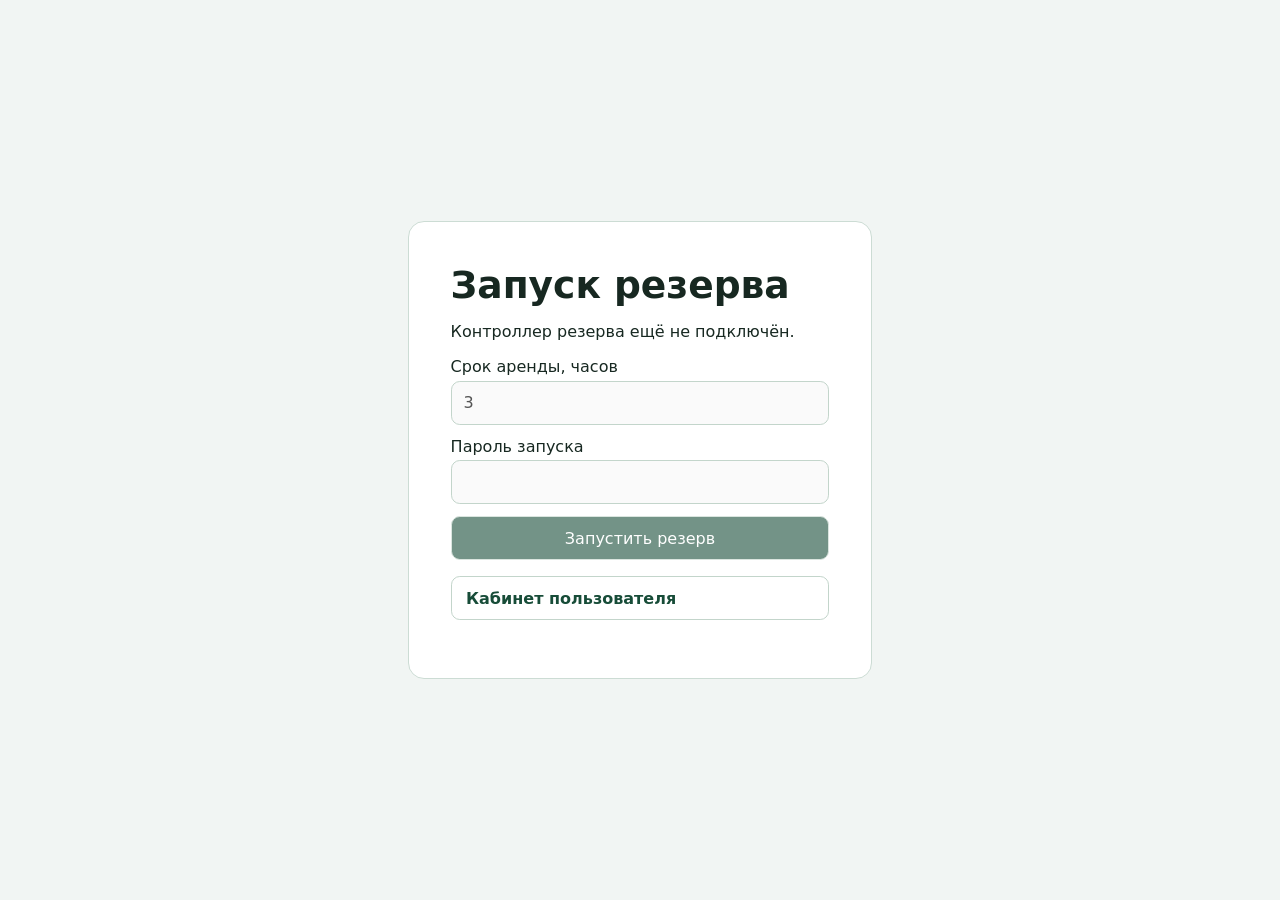
==== admin/index.html @ 3b5ad9b5 "Publish ArcPass emergency administration page" ====
<!doctype html>
<html lang="ru">
<head>
  <meta charset="utf-8">
  <meta name="viewport" content="width=device-width, initial-scale=1">
  <meta name="robots" content="noindex">
  <meta name="referrer" content="no-referrer">
  <meta name="emergency-origin" content="">
  <meta http-equiv="Content-Security-Policy"
        content="default-src 'none'; script-src 'self'; style-src 'self'; connect-src 'none'; base-uri 'none'; form-action 'none'">
  <title>Запуск резерва · ArcPass</title>
  <link rel="stylesheet" href="../site.css">
  <script src="./admin.js" defer></script>
</head>
<body>
  <main class="emergency-admin">
    <h1>Запуск резерва</h1>
    <p id="status" role="status">Подключаемся к контроллеру…</p>
    <p id="launch-feedback" role="alert" hidden></p>
    <form id="launch" method="post">
      <fieldset id="launch-fields" disabled>
        <label>Срок аренды, часов
          <input name="hours" type="number" min="1" max="24" value="3" required>
        </label>
        <label>Пароль запуска
          <input name="password" type="password" autocomplete="current-password" maxlength="512" required>
        </label>
        <button type="submit">Запустить резерв</button>
      </fieldset>
    </form>
    <p><a href="../">Кабинет пользователя</a></p>
  </main>
</body>
</html>
---- site.css ----
:root {
  color-scheme: light;
  font-family: "Inter", system-ui, sans-serif;
  background: #f1f5f3;
  color: #172821;
}

body {
  display: grid;
  min-height: 100vh;
  min-height: 100dvh;
  margin: 0;
  padding: 1rem;
  box-sizing: border-box;
  place-items: center;
}

main {
  width: min(100%, 29rem);
  box-sizing: border-box;
  padding: clamp(1.4rem, 6vw, 2.6rem);
  border: 1px solid #ccdcd4;
  border-radius: 1rem;
  background: #fff;
}

h1 {
  margin: 0 0 0.8rem;
  font-size: clamp(1.7rem, 7vw, 2.35rem);
  line-height: 1.12;
}

nav {
  display: grid;
  gap: 0.5rem;
}

nav[hidden] {
  display: none;
}

a {
  box-sizing: border-box;
  min-height: 2.75rem;
  padding: 0.65rem 0.9rem;
  border: 1px solid #c3d5cb;
  border-radius: 0.55rem;
  color: #174c38;
  font: inherit;
  font-weight: 600;
}

a {
  display: flex;
  justify-content: space-between;
  align-items: center;
  gap: 0.75rem;
  text-decoration: none;
}

a:hover {
  background: #eaf3ee;
}

:focus-visible {
  outline: 3px solid #278661;
  outline-offset: 3px;
}

.emergency-admin fieldset { display: grid; gap: .75rem; margin: 0; padding: 0; border: 0; }
.emergency-admin label { display: grid; gap: .3rem; }
.emergency-admin input, .emergency-admin button {
  box-sizing: border-box; width: 100%; min-height: 2.75rem; padding: .55rem .75rem; font: inherit;
  border: 1px solid #c3d5cb; border-radius: .55rem;
}
.emergency-admin button { color: white; background: #174c38; cursor: pointer; }
.emergency-admin button:disabled { opacity: .6; cursor: default; }
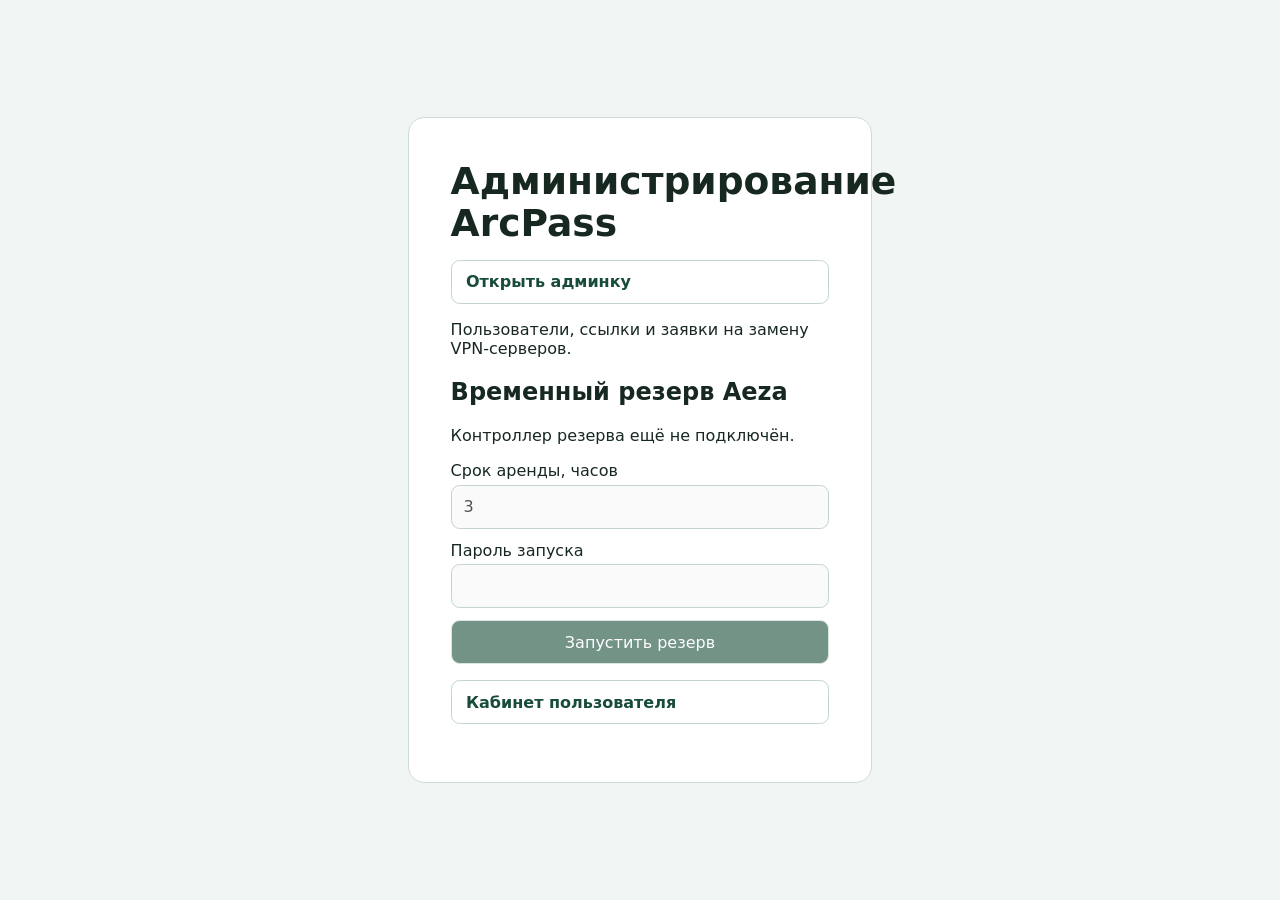
==== commit e998c471: "Connect ArcPass to the Russian control server" ====
--- a/admin/index.html
+++ b/admin/index.html
@@ -5,18 +5,20 @@
   <meta name="viewport" content="width=device-width, initial-scale=1">
   <meta name="robots" content="noindex">
   <meta name="referrer" content="no-referrer">
-  <meta name="emergency-origin" content="">
+  <meta name="emergency-origin" content="https://functions.yandexcloud.net/d4el0c9fdaprakf7lnal">
   <meta http-equiv="Content-Security-Policy"
-        content="default-src 'none'; script-src 'self'; style-src 'self'; connect-src 'none'; base-uri 'none'; form-action 'none'">
-  <title>Запуск резерва · ArcPass</title>
-  <link rel="stylesheet" href="../site.css">
-  <script src="./admin.js" defer></script>
+        content="default-src 'none'; script-src 'self'; style-src 'self'; connect-src https://functions.yandexcloud.net; base-uri 'none'; form-action 'none'">
+  <title>Администрирование · ArcPass</title>
+  <link rel="stylesheet" href="../site.css?v=feedback-1">
+  <script src="./admin.js?v=feedback-1" defer></script>
 </head>
 <body>
   <main class="emergency-admin">
-    <h1>Запуск резерва</h1>
+    <h1>Администрирование ArcPass</h1>
+    <p><a class="button" id="control-panel" href="https://194.226.139.8/admin/login">Открыть админку</a></p>
+    <p>Пользователи, ссылки и заявки на замену VPN-серверов.</p>
+    <h2>Временный резерв Aeza</h2>
     <p id="status" role="status">Подключаемся к контроллеру…</p>
-    <p id="launch-feedback" role="alert" hidden></p>
     <form id="launch" method="post">
       <fieldset id="launch-fields" disabled>
         <label>Срок аренды, часов
@@ -28,6 +30,7 @@
         <button type="submit">Запустить резерв</button>
       </fieldset>
     </form>
+    <p id="launch-feedback" class="action-feedback" role="status"></p>
     <p><a href="../">Кабинет пользователя</a></p>
   </main>
 </body>
--- a/site.css
+++ b/site.css
@@ -75,3 +75,30 @@
 }
 .emergency-admin button { color: white; background: #174c38; cursor: pointer; }
 .emergency-admin button:disabled { opacity: .6; cursor: default; }
+
+.portal { display: block; padding: clamp(1rem, 4vw, 2.5rem) 1rem; }
+.portal [hidden] { display: none !important; }
+.portal .portal-shell { display: grid; gap: 1rem; width: min(100%, 36rem); margin: 0 auto; padding: 0; border: 0; background: transparent; }
+.portal section { min-width: 0; padding: clamp(1.1rem, 4vw, 1.8rem); border: 1px solid #ccdcd4; border-radius: 1rem; background: #fff; }
+.portal-header { display: flex; align-items: baseline; justify-content: space-between; gap: 1rem; }
+.portal h2 { margin: 0 0 .65rem; font-size: 1.2rem; }
+.portal p { margin: .65rem 0; line-height: 1.5; }
+.portal-form { display: grid; gap: .55rem; }
+.portal-form label { font-weight: 650; }
+.portal input, .portal textarea, .portal button { box-sizing: border-box; width: 100%; min-height: 2.75rem; padding: .55rem .75rem; border: 1px solid #9db3a8; border-radius: .55rem; font: inherit; }
+.portal textarea { resize: vertical; overflow-wrap: anywhere; background: #f8faf9; }
+.portal button { color: #fff; background: #174c38; cursor: pointer; font-weight: 650; }
+.portal button:disabled { opacity: .6; cursor: default; }
+.portal .quiet { width: auto; color: #174c38; background: #fff; }
+.portal small, .portal #updated { color: #4d6259; }
+.portal-notice { padding: .6rem .75rem; border-radius: .5rem; background: #edf5f0; }
+.action-feedback:empty { margin: 0; }
+.action-feedback:not(:empty) { margin: .5rem 0; padding: .6rem .75rem; border-radius: .5rem; background: #edf5f0; }
+.action-feedback[data-tone="success"] { color: #174c38; font-weight: 650; }
+.action-feedback[data-tone="warning"]:not(:empty) { color: #743d16; background: #fff3e5; }
+.portal details { border-top: 1px solid #d2ddd7; padding: .6rem 0; }
+.portal summary { cursor: pointer; font-weight: 650; }
+.portal .manual-link summary { color: #4d6259; font-size: .9rem; }
+.portal .manual-link textarea { display: block; margin-top: .5rem; }
+.portal li { margin-top: .4rem; }
+.portal li a { display: inline; padding: 0; border: 0; text-decoration: underline; }
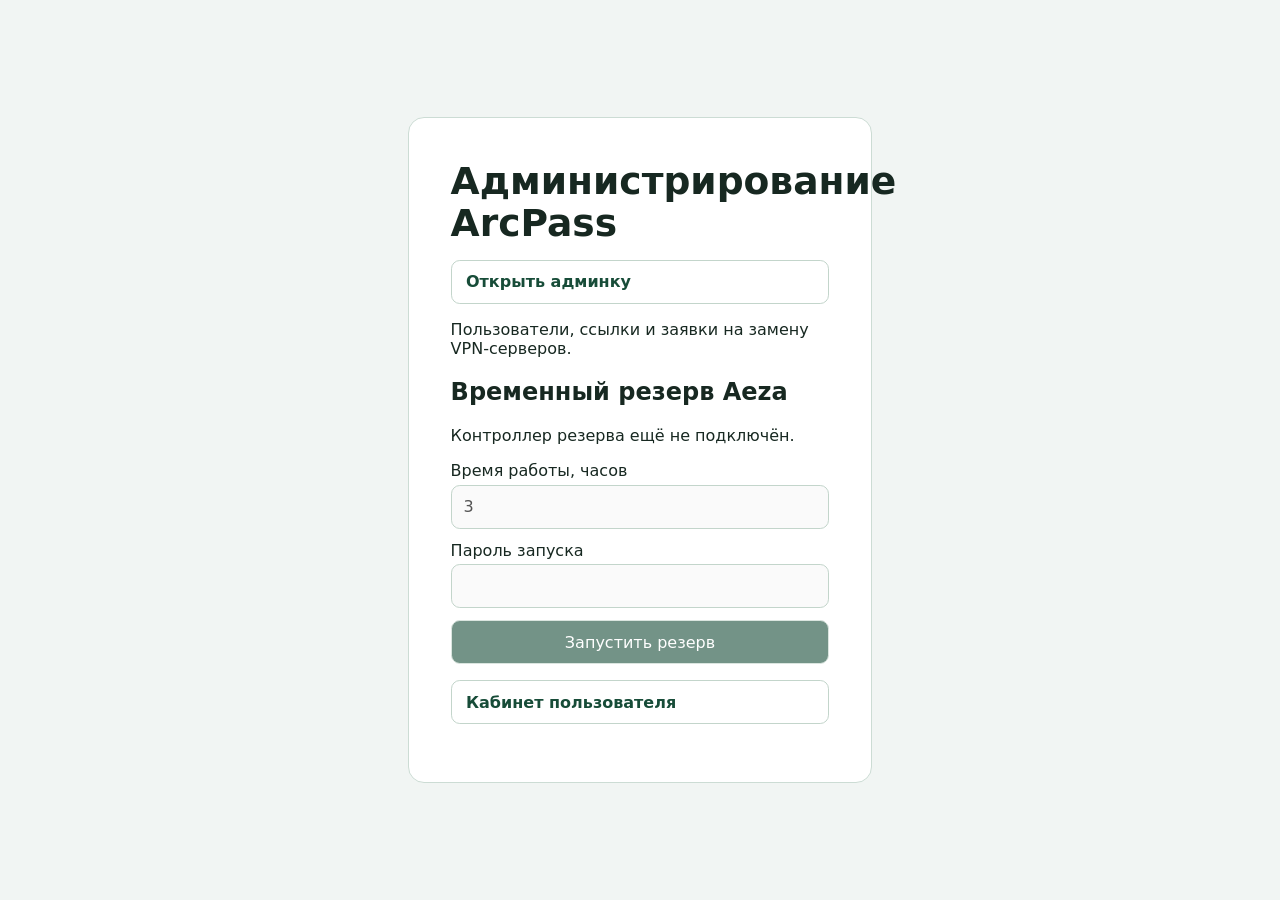
==== commit 7033baf7: "Remove payment and pricing language from cabinet interfaces" ====
--- a/admin/index.html
+++ b/admin/index.html
@@ -10,7 +10,7 @@
         content="default-src 'none'; script-src 'self'; style-src 'self'; connect-src https://functions.yandexcloud.net; base-uri 'none'; form-action 'none'">
   <title>Администрирование · ArcPass</title>
   <link rel="stylesheet" href="../site.css?v=feedback-1">
-  <script src="./admin.js?v=feedback-1" defer></script>
+  <script src="./admin.js?v=neutral-1" defer></script>
 </head>
 <body>
   <main class="emergency-admin">
@@ -21,7 +21,7 @@
     <p id="status" role="status">Подключаемся к контроллеру…</p>
     <form id="launch" method="post">
       <fieldset id="launch-fields" disabled>
-        <label>Срок аренды, часов
+        <label>Время работы, часов
           <input name="hours" type="number" min="1" max="24" value="3" required>
         </label>
         <label>Пароль запуска
--- a/site.css
+++ b/site.css
@@ -1,104 +1,118 @@
-:root {
-  color-scheme: light;
-  font-family: "Inter", system-ui, sans-serif;
-  background: #f1f5f3;
-  color: #172821;
-}
-
-body {
-  display: grid;
-  min-height: 100vh;
-  min-height: 100dvh;
-  margin: 0;
-  padding: 1rem;
-  box-sizing: border-box;
-  place-items: center;
-}
-
-main {
-  width: min(100%, 29rem);
-  box-sizing: border-box;
-  padding: clamp(1.4rem, 6vw, 2.6rem);
-  border: 1px solid #ccdcd4;
-  border-radius: 1rem;
-  background: #fff;
-}
-
-h1 {
-  margin: 0 0 0.8rem;
-  font-size: clamp(1.7rem, 7vw, 2.35rem);
-  line-height: 1.12;
-}
-
-nav {
-  display: grid;
-  gap: 0.5rem;
-}
-
-nav[hidden] {
-  display: none;
-}
-
-a {
-  box-sizing: border-box;
-  min-height: 2.75rem;
-  padding: 0.65rem 0.9rem;
-  border: 1px solid #c3d5cb;
-  border-radius: 0.55rem;
-  color: #174c38;
-  font: inherit;
-  font-weight: 600;
-}
-
-a {
-  display: flex;
-  justify-content: space-between;
-  align-items: center;
-  gap: 0.75rem;
-  text-decoration: none;
-}
-
-a:hover {
-  background: #eaf3ee;
-}
-
-:focus-visible {
-  outline: 3px solid #278661;
-  outline-offset: 3px;
-}
-
-.emergency-admin fieldset { display: grid; gap: .75rem; margin: 0; padding: 0; border: 0; }
-.emergency-admin label { display: grid; gap: .3rem; }
-.emergency-admin input, .emergency-admin button {
-  box-sizing: border-box; width: 100%; min-height: 2.75rem; padding: .55rem .75rem; font: inherit;
-  border: 1px solid #c3d5cb; border-radius: .55rem;
-}
-.emergency-admin button { color: white; background: #174c38; cursor: pointer; }
-.emergency-admin button:disabled { opacity: .6; cursor: default; }
-
-.portal { display: block; padding: clamp(1rem, 4vw, 2.5rem) 1rem; }
-.portal [hidden] { display: none !important; }
-.portal .portal-shell { display: grid; gap: 1rem; width: min(100%, 36rem); margin: 0 auto; padding: 0; border: 0; background: transparent; }
-.portal section { min-width: 0; padding: clamp(1.1rem, 4vw, 1.8rem); border: 1px solid #ccdcd4; border-radius: 1rem; background: #fff; }
-.portal-header { display: flex; align-items: baseline; justify-content: space-between; gap: 1rem; }
-.portal h2 { margin: 0 0 .65rem; font-size: 1.2rem; }
-.portal p { margin: .65rem 0; line-height: 1.5; }
-.portal-form { display: grid; gap: .55rem; }
-.portal-form label { font-weight: 650; }
-.portal input, .portal textarea, .portal button { box-sizing: border-box; width: 100%; min-height: 2.75rem; padding: .55rem .75rem; border: 1px solid #9db3a8; border-radius: .55rem; font: inherit; }
-.portal textarea { resize: vertical; overflow-wrap: anywhere; background: #f8faf9; }
-.portal button { color: #fff; background: #174c38; cursor: pointer; font-weight: 650; }
-.portal button:disabled { opacity: .6; cursor: default; }
-.portal .quiet { width: auto; color: #174c38; background: #fff; }
-.portal small, .portal #updated { color: #4d6259; }
-.portal-notice { padding: .6rem .75rem; border-radius: .5rem; background: #edf5f0; }
-.action-feedback:empty { margin: 0; }
-.action-feedback:not(:empty) { margin: .5rem 0; padding: .6rem .75rem; border-radius: .5rem; background: #edf5f0; }
-.action-feedback[data-tone="success"] { color: #174c38; font-weight: 650; }
-.action-feedback[data-tone="warning"]:not(:empty) { color: #743d16; background: #fff3e5; }
-.portal details { border-top: 1px solid #d2ddd7; padding: .6rem 0; }
-.portal summary { cursor: pointer; font-weight: 650; }
-.portal .manual-link summary { color: #4d6259; font-size: .9rem; }
-.portal .manual-link textarea { display: block; margin-top: .5rem; }
-.portal li { margin-top: .4rem; }
-.portal li a { display: inline; padding: 0; border: 0; text-decoration: underline; }
+:root {
+  color-scheme: light;
+  font-family: "Inter", system-ui, sans-serif;
+  background: #f1f5f3;
+  color: #172821;
+}
+
+body {
+  display: grid;
+  min-height: 100vh;
+  min-height: 100dvh;
+  margin: 0;
+  padding: 1rem;
+  box-sizing: border-box;
+  place-items: center;
+}
+
+main {
+  width: min(100%, 29rem);
+  box-sizing: border-box;
+  padding: clamp(1.4rem, 6vw, 2.6rem);
+  border: 1px solid #ccdcd4;
+  border-radius: 1rem;
+  background: #fff;
+}
+
+h1 {
+  margin: 0 0 0.8rem;
+  font-size: clamp(1.7rem, 7vw, 2.35rem);
+  line-height: 1.12;
+}
+
+nav {
+  display: grid;
+  gap: 0.5rem;
+}
+
+nav[hidden] {
+  display: none;
+}
+
+a {
+  box-sizing: border-box;
+  min-height: 2.75rem;
+  padding: 0.65rem 0.9rem;
+  border: 1px solid #c3d5cb;
+  border-radius: 0.55rem;
+  color: #174c38;
+  font: inherit;
+  font-weight: 600;
+}
+
+a {
+  display: flex;
+  justify-content: space-between;
+  align-items: center;
+  gap: 0.75rem;
+  text-decoration: none;
+}
+
+a:hover {
+  background: #eaf3ee;
+}
+
+:focus-visible {
+  outline: 3px solid #278661;
+  outline-offset: 3px;
+}
+
+.emergency-admin fieldset { display: grid; gap: .75rem; margin: 0; padding: 0; border: 0; }
+.emergency-admin label { display: grid; gap: .3rem; }
+.emergency-admin input, .emergency-admin button {
+  box-sizing: border-box; width: 100%; min-height: 2.75rem; padding: .55rem .75rem; font: inherit;
+  border: 1px solid #c3d5cb; border-radius: .55rem;
+}
+.emergency-admin button { color: white; background: #174c38; cursor: pointer; }
+.emergency-admin button:disabled { opacity: .6; cursor: default; }
+
+.portal { display: block; padding: clamp(1rem, 4vw, 2.5rem) 1rem; }
+.portal [hidden] { display: none !important; }
+.portal .portal-shell { display: grid; gap: 1rem; width: min(100%, 36rem); margin: 0 auto; padding: 0; border: 0; background: transparent; }
+.portal section { min-width: 0; padding: clamp(1.1rem, 4vw, 1.8rem); border: 1px solid #ccdcd4; border-radius: 1rem; background: #fff; }
+.portal-header { display: flex; align-items: baseline; justify-content: space-between; gap: 1rem; }
+.portal h2 { margin: 0 0 .65rem; font-size: 1.2rem; }
+.portal p { margin: .65rem 0; line-height: 1.5; }
+.portal-form { display: grid; gap: .55rem; }
+.portal-form label { font-weight: 650; }
+.portal input, .portal textarea, .portal button { box-sizing: border-box; width: 100%; min-height: 2.75rem; padding: .55rem .75rem; border: 1px solid #9db3a8; border-radius: .55rem; font: inherit; }
+.portal textarea { resize: vertical; overflow-wrap: anywhere; background: #f8faf9; }
+.portal button { color: #fff; background: #174c38; cursor: pointer; font-weight: 650; }
+.portal button:disabled { opacity: .6; cursor: default; }
+.portal .quiet { width: auto; color: #174c38; background: #fff; }
+.portal small, .portal #updated { color: #4d6259; }
+.portal-notice { padding: .6rem .75rem; border-radius: .5rem; background: #edf5f0; }
+.action-feedback:empty { margin: 0; }
+.action-feedback:not(:empty) { margin: .5rem 0; padding: .6rem .75rem; border-radius: .5rem; background: #edf5f0; }
+.action-feedback[data-tone="success"] { color: #174c38; font-weight: 650; }
+.action-feedback[data-tone="warning"]:not(:empty) { color: #743d16; background: #fff3e5; }
+.portal details { border-top: 1px solid #d2ddd7; padding: .6rem 0; }
+.portal summary { cursor: pointer; font-weight: 650; }
+.portal .manual-link summary { color: #4d6259; font-size: .9rem; }
+.portal .manual-link textarea { display: block; margin-top: .5rem; }
+.portal li { margin-top: .4rem; }
+.portal li a { display: inline; padding: 0; border: 0; text-decoration: underline; }
+
+/* Connection methods keep their links and instructions together. */
+.primary-method { padding: 1rem; border: 1px solid #a6c7b6; border-radius: .75rem; background: #f3f8f5; }
+.method-label { color: #175941; font-size: .8rem; font-weight: 750; letter-spacing: .03em; }
+.primary-method > .method-label { margin-top: 0; }
+.alternative-method { margin-top: 1.1rem; border: 1px solid #d2ddd7; border-radius: .75rem; }
+.alternative-method > summary { padding: .9rem 1rem; min-height: 44px; cursor: pointer; font-weight: 650; }
+.alternative-method[open] > summary { border-bottom: 1px solid #d2ddd7; }
+.method-content { padding: .25rem 1rem 1rem; }
+.connection-guide { margin-top: 1.1rem; }
+.connection-guide h3 { margin: 0 0 .6rem; font-size: 1rem; line-height: 1.4; }
+.connection-guide ol { padding-inline-start: 1.35rem; line-height: 1.55; }
+.portal details.alternative-method { padding: 0; border: 1px solid #d2ddd7; }
+.portal .alternative-method > summary { padding: .9rem 1rem; }
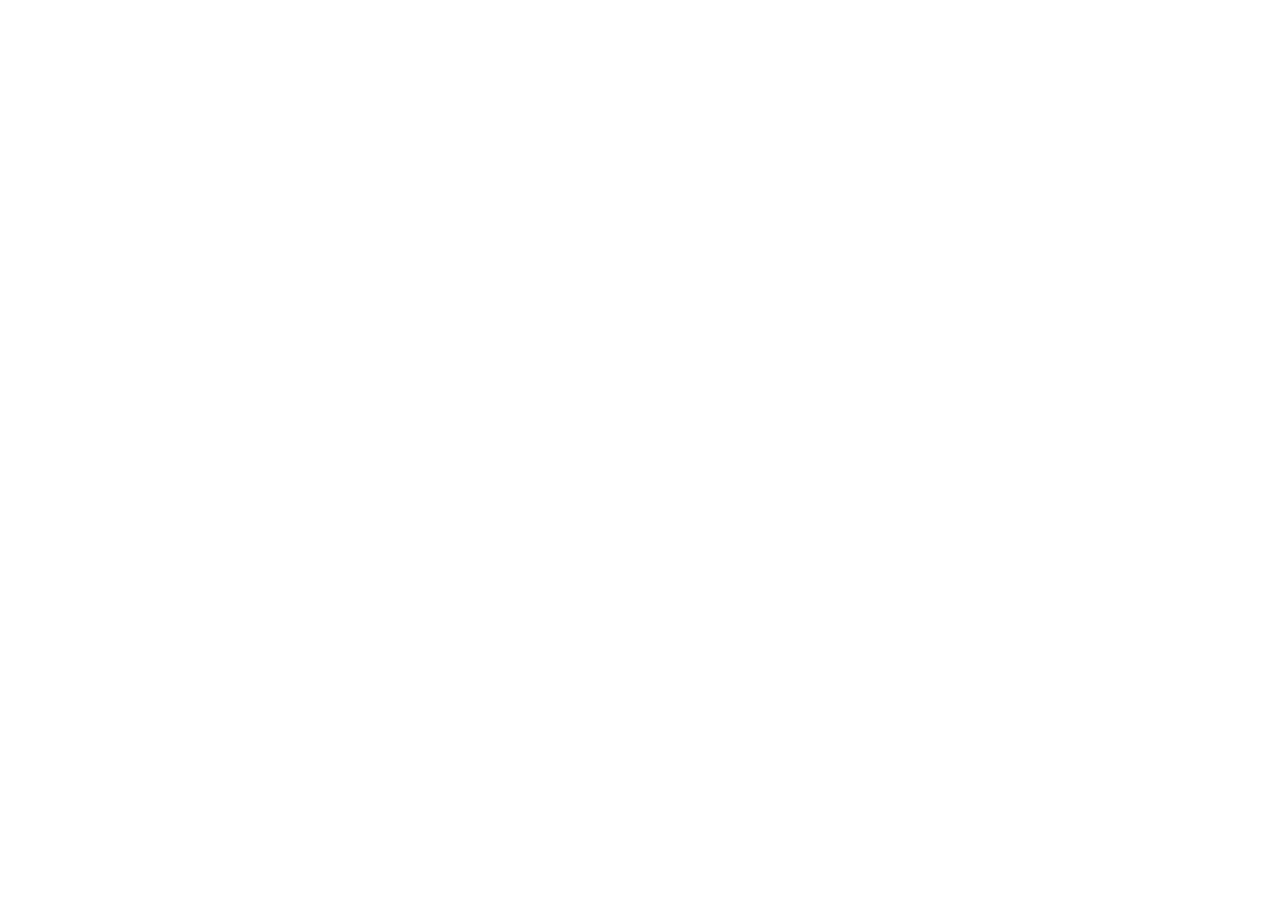
==== commit ed5eec24: "Remove retired reserve UI and redirect legacy admin to current panel" ====
--- a/admin/index.html
+++ b/admin/index.html
@@ -5,33 +5,15 @@
   <meta name="viewport" content="width=device-width, initial-scale=1">
   <meta name="robots" content="noindex">
   <meta name="referrer" content="no-referrer">
-  <meta name="emergency-origin" content="https://functions.yandexcloud.net/d4el0c9fdaprakf7lnal">
-  <meta http-equiv="Content-Security-Policy"
-        content="default-src 'none'; script-src 'self'; style-src 'self'; connect-src https://functions.yandexcloud.net; base-uri 'none'; form-action 'none'">
-  <title>Администрирование · ArcPass</title>
-  <link rel="stylesheet" href="../site.css?v=feedback-1">
-  <script src="./admin.js?v=neutral-1" defer></script>
+  <meta http-equiv="refresh" content="0; url=https://194.226.139.8/admin">
+  <meta http-equiv="Content-Security-Policy" content="default-src 'none'; style-src 'self'; base-uri 'none'; form-action 'none'">
+  <title>Переход в админку</title>
+  <link rel="stylesheet" href="../site.css?v=cleanup-1">
 </head>
 <body>
-  <main class="emergency-admin">
-    <h1>Администрирование ArcPass</h1>
-    <p><a class="button" id="control-panel" href="https://194.226.139.8/admin/login">Открыть админку</a></p>
-    <p>Пользователи, ссылки и заявки на замену VPN-серверов.</p>
-    <h2>Временный резерв Aeza</h2>
-    <p id="status" role="status">Подключаемся к контроллеру…</p>
-    <form id="launch" method="post">
-      <fieldset id="launch-fields" disabled>
-        <label>Время работы, часов
-          <input name="hours" type="number" min="1" max="24" value="3" required>
-        </label>
-        <label>Пароль запуска
-          <input name="password" type="password" autocomplete="current-password" maxlength="512" required>
-        </label>
-        <button type="submit">Запустить резерв</button>
-      </fieldset>
-    </form>
-    <p id="launch-feedback" class="action-feedback" role="status"></p>
-    <p><a href="../">Кабинет пользователя</a></p>
+  <main>
+    <h1>Переход в админку</h1>
+    <p><a href="https://194.226.139.8/admin">Открыть админку</a></p>
   </main>
 </body>
 </html>
--- a/site.css
+++ b/site.css
@@ -67,15 +67,6 @@
   outline-offset: 3px;
 }
 
-.emergency-admin fieldset { display: grid; gap: .75rem; margin: 0; padding: 0; border: 0; }
-.emergency-admin label { display: grid; gap: .3rem; }
-.emergency-admin input, .emergency-admin button {
-  box-sizing: border-box; width: 100%; min-height: 2.75rem; padding: .55rem .75rem; font: inherit;
-  border: 1px solid #c3d5cb; border-radius: .55rem;
-}
-.emergency-admin button { color: white; background: #174c38; cursor: pointer; }
-.emergency-admin button:disabled { opacity: .6; cursor: default; }
-
 .portal { display: block; padding: clamp(1rem, 4vw, 2.5rem) 1rem; }
 .portal [hidden] { display: none !important; }
 .portal .portal-shell { display: grid; gap: 1rem; width: min(100%, 36rem); margin: 0 auto; padding: 0; border: 0; background: transparent; }
